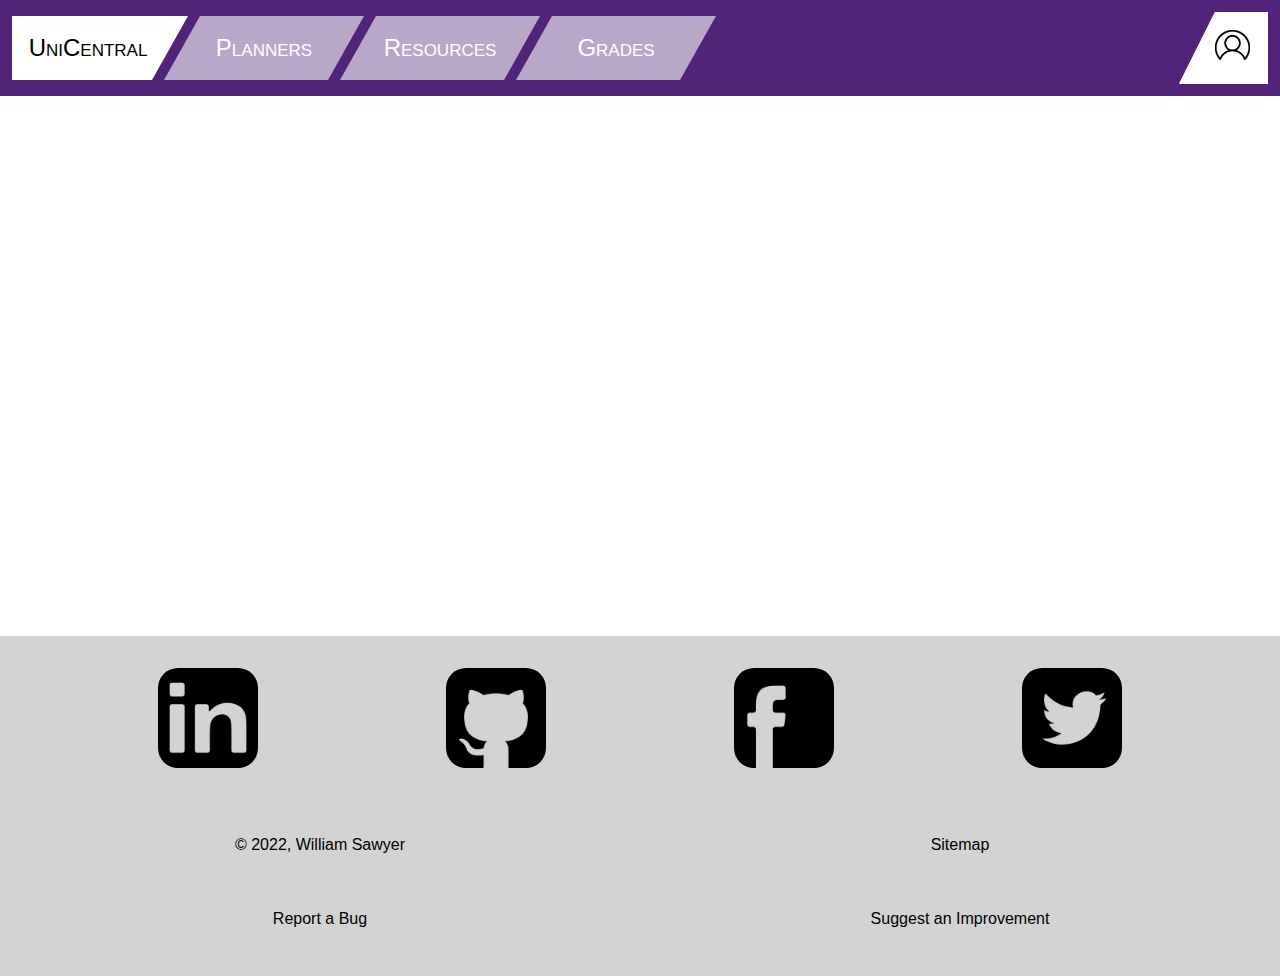
==== index.html @ 8cdf9dbf "Implemented header and footer responsiveness" ====
<!doctype html>
<html lang="en">
    <head>
        <title>UniCentral | Home</title>
        <meta name="viewport" content="width=device-width, initial-scale=1.0">
        <link rel="stylesheet" href="css/style.css">
        <script src="js/jquery-3.6.0.min.js"hidden></script>
        <script src="js/menu.js"></script>
    </head>
    <body>
        <header>
            <a href="index.html" id="logo">UniCentral</a>
            <a href="planners.html" class="menu">Planners</a>
            <a href="resources.html" class="menu">Resources</a>
            <a href="grades.html" class="menu">Grades</a>
            <a href="account.html" id="account" class="menu"><img src="images/account.jpg"></a>
            <a onclick="toggleDropdown()" id="menu"><img src="images/menu.png"></a>
        </header>
        <div id="dropdown">
            <a href="planners.html">Planners</a>
            <a href="resources.html">Resources</a>
            <a href="grades.html">Grades</a>
            <a href="account.html">Account</a>
        </div>

        <!-- TODO: Fix height of account/menu image container -->
        <!-- TODO: Implement path -->
        <!-- TODO: Fix footer #other text -->

        <!-- Body content -->
        <br><br><br><br><br><br><br><br><br><br>
        <br><br><br><br><br><br><br><br><br><br>
        <br><br><br><br><br><br><br><br><br><br>

        <footer>
            <nav id="other">
                <p>&copy; 2022, William Sawyer</p>
                <a href="sitemap.html">Sitemap</a>
                <a href="bug.html">Report a Bug</a>
                <a href="improvement.html">Suggest an Improvement</a>
            </nav>
            <div id="social">
                <a href="https://www.linkedin.com/in/willsawyerrrr" target="new"><img src="images/linkedin.png"></a>
                <a href="https://github.com/willsawyerrrr" target="new"><img src="images/github.png"></a>
                <a href="https://www.facebook.com/willsawyerrrr" target="new"><img src="images/facebook.png"></a>
                <a href="https://twitter.com/willsawyerrrr" target="new"><img src="images/twitter.png"></a>
            </ul>
        </footer>
    </body>
</html>
---- css/style.css ----
body {
    font-family: Verdana, "Geneva", Tahoma, sans-serif;
    margin: 0;
    box-sizing: border-box;
}


/* Beginning of header elements. */
header {
    background-color: #51247A; /* UQ Purple */
    width: 100%;
    display: flex;
    align-items: center;
    flex-direction: row;
}

header > a {
    background-color: rgba(255, 255, 255, 0.6);
    color: rgba(255, 255, 255, 1);
    font-size: x-large;
    text-align: center;
    text-decoration: none;
    font-variant: small-caps;
    display: block;
    min-width: 10%;
    padding: 0.75em 1.5em;
    margin: 0.5em -1.5em 0.5em 0.5em;
    clip-path: polygon(1.5em 0, 100% 0, calc(100% - 1.5em) 100%, 0 100%);
}

header > a:hover {
    background-color: blueviolet;
}

#logo, #account, #menu {
    background-color: rgba(255, 255, 255, 1);
    color: black;
    transform: none;
}

#logo {
    padding-left: 0.5em;
    clip-path: polygon(0 0, 100% 0, calc(100% - 1.5em) 100%, 0 100%);
}

#account, #menu {
    min-width: 0;
    padding-right: 0.75em;
    margin-left: auto;
    margin-right: 0.5em;
    height: 1.5em;
    clip-path: polygon(1.5em 0, 100% 0, 100% 100%, 0 100%);
    align-items: center;
    z-index: 5;
}

#account img, #menu img {
    max-height: 30px;
    padding: 0;
}

#dropdown {
    background-color: white;
    border: solid 4px #51247A; /* UQ Purple */
    position: absolute;
    right: 8px;
    top: 5em;
    display: flex;
    flex-direction: column;
    justify-content: space-around;
}

#dropdown a {
    background-color: rgba(80, 36, 122, 0.6);
    color: rgba(255, 255, 255, 1);
    font-size: larger;
    text-align: center;
    text-decoration: none;
    font-variant: small-caps;
    display: block;
    padding: 0.75em 1.5em;
    margin: 0.5em 0.5em 0 0.5em;
}

#dropdown a:last-child {
    margin-bottom: 0.5em;
}

#menu, #dropdown {
    display: none;
}
/* End of header elements. */


/* Beginning of footer elements. */
footer {
    background-color: lightgray;
    width: 100%;
    display: flex;
    justify-content: space-between;
    align-items: center;
}

#other {
    display: flex;
    flex-wrap: wrap;
    row-gap: 40px;
    justify-content: space-between;
    flex-direction: row;
    height: 100%;
    margin-left: 2em;
}

#other > * {
    color: black;
    align-self: center;
    width: 50%;
}

#other a {
    text-decoration: none;
}

#other a:hover {
    color: #51247A;
    text-decoration: underline;
}

#social {
    display: flex;
    justify-content: space-around;
    flex-direction: row;
    flex-wrap: nowrap;
    align-items: center;
    height: 100%;
}

#social a {
    height: 60%;
    margin: 2em;
}

#social img {
    max-height: 100px;
    max-width: 20vw;
    border-radius: 20%;
}
/* End of footer elements. */


/* Beginning of screen size responsiveness. */
/* Footer changes to vertical at 1300px. */
@media only screen and (max-width: 1300px) {
    footer {
        flex-direction: column-reverse;
        text-align: center;
    }

    #other {
        width: 100%;
        margin: 3em 2em;
    }

    #social {
        width: 90%;
        margin: 2em;
        margin-bottom: 0;
        display: flex;
        justify-content: space-between;
    }
    
    #social a {
        margin: auto;
        width: 18%;
    }
}

/* Header changes to dropdown at 1000px. */
@media only screen and (max-width: 1000px) {
    .menu { /* - */
        display: none;
    }

    #menu {
        display: block;
    }

    #account {
        display: none;
    }
}

/* Footer text changes to one column at 600px. */
@media only screen and (max-width: 600px) {
    #other {
        flex-direction: column;
    }
}
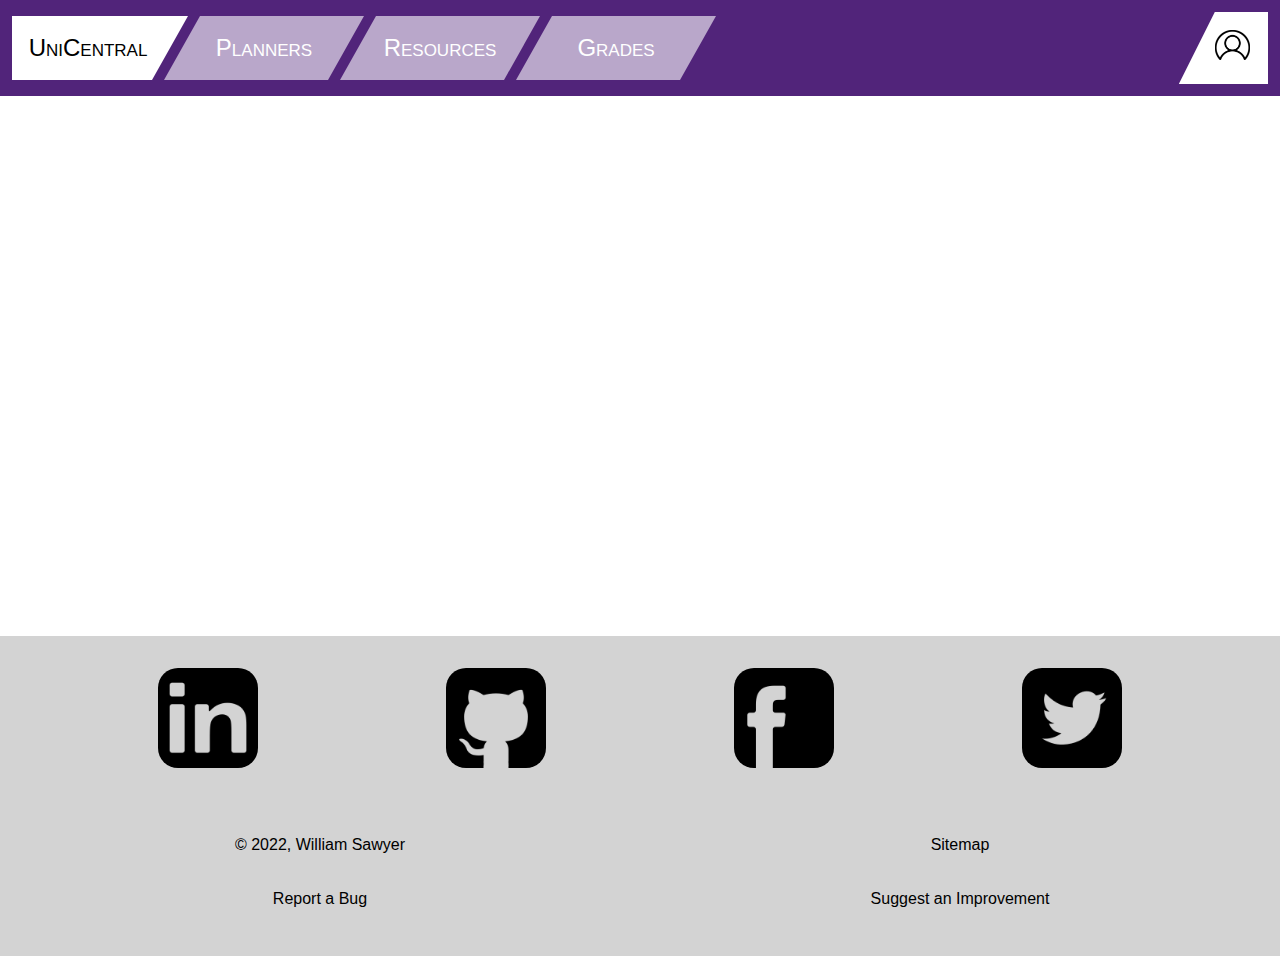
==== commit 1e8569b4: "Correct styling on footer text" ====
--- a/index.html
+++ b/index.html
@@ -25,7 +25,6 @@
 
         <!-- TODO: Fix height of account/menu image container -->
         <!-- TODO: Implement path -->
-        <!-- TODO: Fix footer #other text -->
 
         <!-- Body content -->
         <br><br><br><br><br><br><br><br><br><br>
--- a/css/style.css
+++ b/css/style.css
@@ -104,8 +104,8 @@
 #other {
     display: flex;
     flex-wrap: wrap;
-    row-gap: 40px;
-    justify-content: space-between;
+    row-gap: 20px;
+    justify-content: space-around;
     flex-direction: row;
     height: 100%;
     margin-left: 2em;
@@ -115,9 +115,6 @@
     color: black;
     align-self: center;
     width: 50%;
-}
-
-#other a {
     text-decoration: none;
 }
 
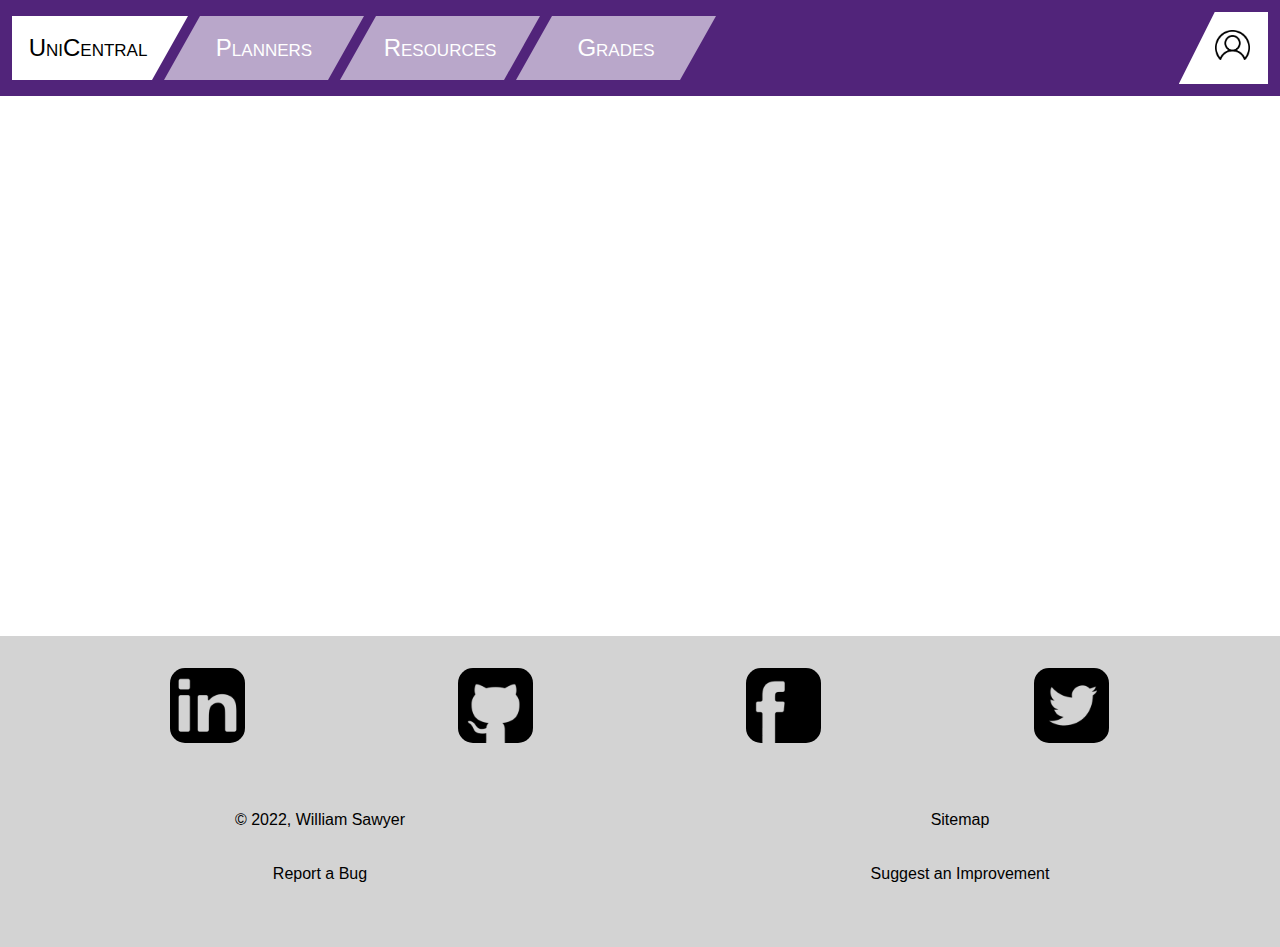
==== commit b9fb7b17: "Made dropdown menu appear on hover" ====
--- a/index.html
+++ b/index.html
@@ -5,6 +5,7 @@
         <meta name="viewport" content="width=device-width, initial-scale=1.0">
         <link rel="stylesheet" href="css/style.css">
         <script src="js/jquery-3.6.0.min.js"hidden></script>
+        <script src="js/onload.js"></script>
         <script src="js/menu.js"></script>
     </head>
     <body>
@@ -13,18 +14,19 @@
             <a href="planners.html" class="menu">Planners</a>
             <a href="resources.html" class="menu">Resources</a>
             <a href="grades.html" class="menu">Grades</a>
-            <a href="account.html" id="account" class="menu"><img src="images/account.jpg"></a>
-            <a onclick="toggleDropdown()" id="menu"><img src="images/menu.png"></a>
+            <a href="account.html" id="account" class="menu"><img src="images/account.jpg" alt="Account icon"></a>
+
+            <a  id="menu" onmouseenter="showDropdown()" onmouseleave="hideDropdown()">
+                <img src="images/menu.png" alt="Menu icon">
+            </a>
         </header>
-        <div id="dropdown">
+        <div id="dropdown"
+            onmouseenter=showDropdown() onmouseleave=hideDropdown()>
             <a href="planners.html">Planners</a>
             <a href="resources.html">Resources</a>
             <a href="grades.html">Grades</a>
             <a href="account.html">Account</a>
         </div>
-
-        <!-- TODO: Fix height of account/menu image container -->
-        <!-- TODO: Implement path -->
 
         <!-- Body content -->
         <br><br><br><br><br><br><br><br><br><br>
@@ -39,11 +41,11 @@
                 <a href="improvement.html">Suggest an Improvement</a>
             </nav>
             <div id="social">
-                <a href="https://www.linkedin.com/in/willsawyerrrr" target="new"><img src="images/linkedin.png"></a>
-                <a href="https://github.com/willsawyerrrr" target="new"><img src="images/github.png"></a>
-                <a href="https://www.facebook.com/willsawyerrrr" target="new"><img src="images/facebook.png"></a>
-                <a href="https://twitter.com/willsawyerrrr" target="new"><img src="images/twitter.png"></a>
-            </ul>
+                <a href="https://www.linkedin.com/in/willsawyerrrr" target="new"><img src="images/linkedin.png" alt="LinkedIn logo"></a>
+                <a href="https://github.com/willsawyerrrr" target="new"><img src="images/github.png" alt="GitHub logo"></a>
+                <a href="https://www.facebook.com/willsawyerrrr" target="new"><img src="images/facebook.png" alt="Facebook logo"></a>
+                <a href="https://twitter.com/willsawyerrrr" target="new"><img src="images/twitter.png" alt="Twitter logo"></a>
+            </div>
         </footer>
     </body>
 </html>--- a/css/style.css
+++ b/css/style.css
@@ -29,13 +29,19 @@
 }
 
 header > a:hover {
-    background-color: blueviolet;
+    background-color: rgba(255, 255, 255, 0.2);
 }
 
 #logo, #account, #menu {
     background-color: rgba(255, 255, 255, 1);
     color: black;
     transform: none;
+}
+
+#logo:hover,
+#account:hover,
+#menu:hover {
+    background-color: rgba(255, 255, 255, 0.3);
 }
 
 #logo {
@@ -92,6 +98,43 @@
 /* End of header elements. */
 
 
+/* Beginning of path elements. */
+#path {
+    width: max-content;
+    display: flex;
+    flex-direction: row;
+    justify-content: start;
+    align-items: center;
+    text-align: center;
+}
+
+#path a {
+    color: black;
+    margin: 10px;
+    text-decoration: none;
+    vertical-align: middle;
+}
+
+#path img {
+    height: 20px;
+}
+/* End of path elements. */
+
+
+/* Beginning of main content. */
+#content {
+    margin: auto;
+    margin-top: 1em;
+    margin-bottom: 2em;
+    display: flex;
+    justify-content: center;
+    flex-direction: row;
+    flex-wrap: wrap;
+    width: 90%;
+}
+/* End of main content. */
+
+
 /* Beginning of footer elements. */
 footer {
     background-color: lightgray;
@@ -108,7 +151,8 @@
     justify-content: space-around;
     flex-direction: row;
     height: 100%;
-    margin-left: 2em;
+    margin-left: 5em;
+    padding-bottom: 1em;
 }
 
 #other > * {
@@ -130,15 +174,16 @@
     flex-wrap: nowrap;
     align-items: center;
     height: 100%;
+    margin-right: 3em;
 }
 
 #social a {
     height: 60%;
-    margin: 2em;
+    margin: 3em 2em;
 }
 
 #social img {
-    max-height: 100px;
+    max-height: 75px;
     max-width: 20vw;
     border-radius: 20%;
 }
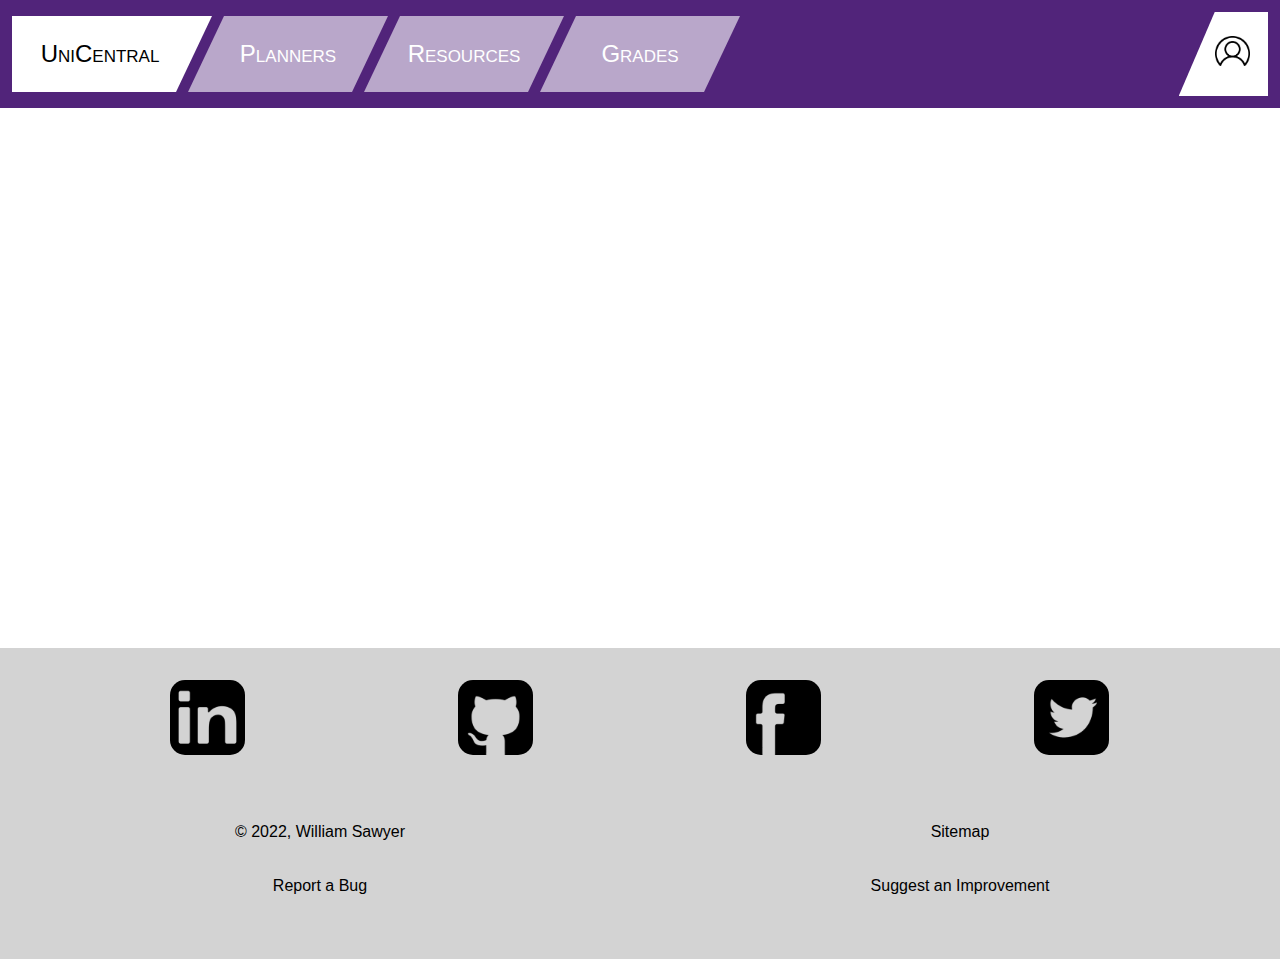
==== commit e9448fbe: "Utilised URL parameters" ====
--- a/index.html
+++ b/index.html
@@ -12,8 +12,8 @@
         <header>
             <a href="index.html" id="logo">UniCentral</a>
             <a href="planners.html" class="menu">Planners</a>
-            <a href="resources.html" class="menu">Resources</a>
-            <a href="grades.html" class="menu">Grades</a>
+            <a href="courses.html?intention=resources" class="menu">Resources</a>
+            <a href="courses.html?intention=grades" class="menu">Grades</a>
             <a href="account.html" id="account" class="menu"><img src="images/account.jpg" alt="Account icon"></a>
 
             <a  id="menu" onmouseenter="showDropdown()" onmouseleave="hideDropdown()">
@@ -23,8 +23,8 @@
         <div id="dropdown"
             onmouseenter=showDropdown() onmouseleave=hideDropdown()>
             <a href="planners.html">Planners</a>
-            <a href="resources.html">Resources</a>
-            <a href="grades.html">Grades</a>
+            <a href="courses.html?intention=resources">Resources</a>
+            <a href="courses.html?intention=grades">Grades</a>
             <a href="account.html">Account</a>
         </div>
 
--- a/css/style.css
+++ b/css/style.css
@@ -23,7 +23,7 @@
     font-variant: small-caps;
     display: block;
     min-width: 10%;
-    padding: 0.75em 1.5em;
+    padding: 1em 1.5em;
     margin: 0.5em -1.5em 0.5em 0.5em;
     clip-path: polygon(1.5em 0, 100% 0, calc(100% - 1.5em) 100%, 0 100%);
 }
@@ -39,13 +39,13 @@
 }
 
 #logo:hover,
-#account:hover,
-#menu:hover {
+#account:hover {
     background-color: rgba(255, 255, 255, 0.3);
 }
 
 #logo {
-    padding-left: 0.5em;
+    padding-left: 1em;
+    padding-right: 2em;
     clip-path: polygon(0 0, 100% 0, calc(100% - 1.5em) 100%, 0 100%);
 }
 
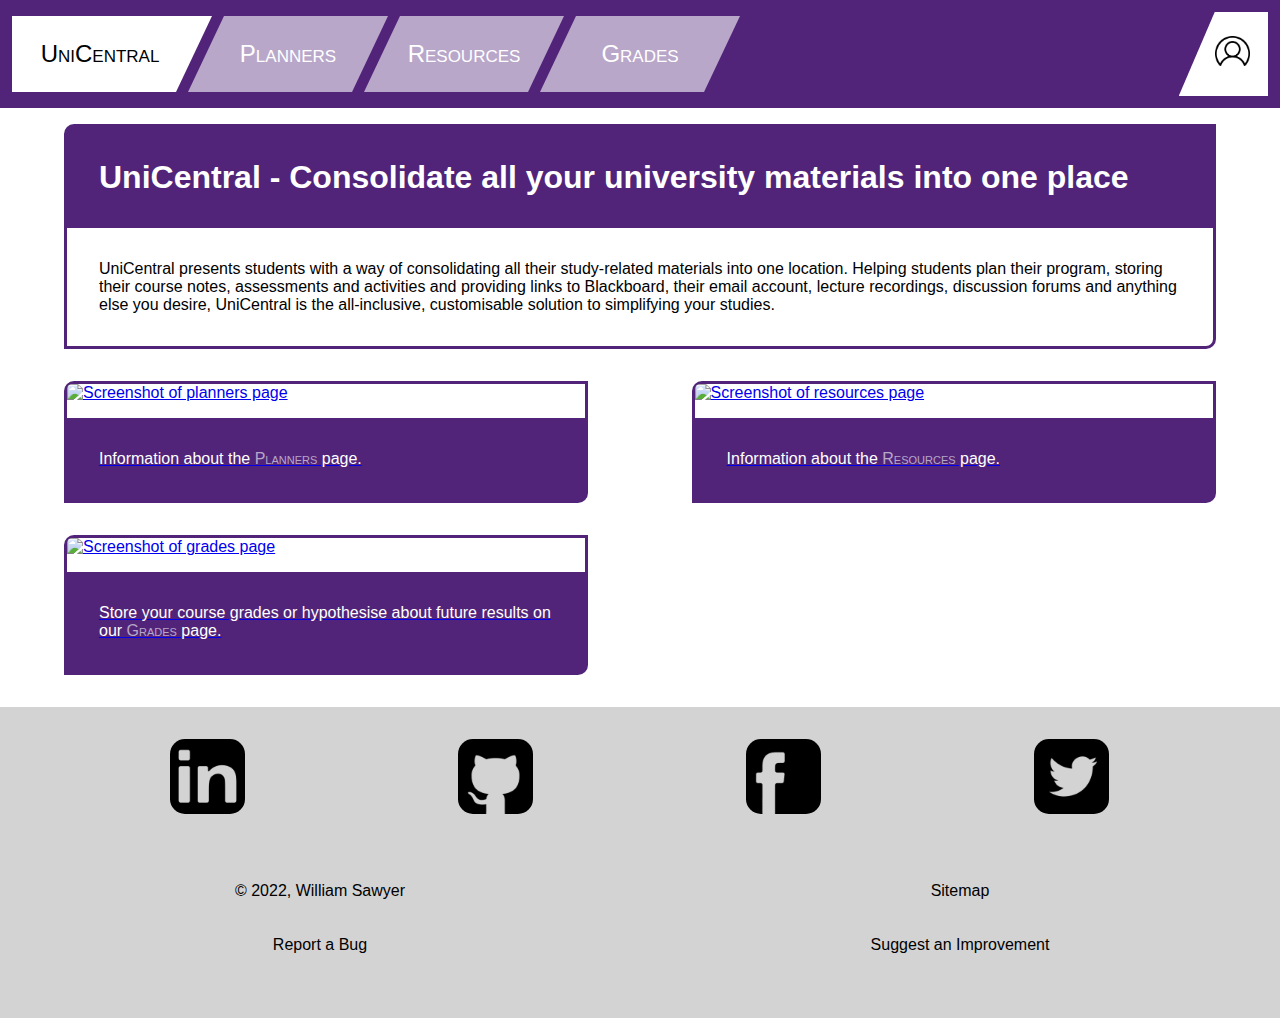
==== commit 8d14a14a: "Added home page content" ====
--- a/index.html
+++ b/index.html
@@ -4,6 +4,7 @@
         <title>UniCentral | Home</title>
         <meta name="viewport" content="width=device-width, initial-scale=1.0">
         <link rel="stylesheet" href="css/style.css">
+        <link rel="stylesheet" href="css/content-panes.css">
         <script src="js/jquery-3.6.0.min.js"hidden></script>
         <script src="js/onload.js"></script>
         <script src="js/menu.js"></script>
@@ -28,10 +29,34 @@
             <a href="account.html">Account</a>
         </div>
 
-        <!-- Body content -->
-        <br><br><br><br><br><br><br><br><br><br>
-        <br><br><br><br><br><br><br><br><br><br>
-        <br><br><br><br><br><br><br><br><br><br>
+        <div id="content">
+            <div id="blurb">
+                <h1>UniCentral - Consolidate all your university materials into one place</h1>
+                <p>UniCentral presents students with a way of consolidating all their study-related materials into one location. Helping students plan their program, storing their course notes, assessments and activities and providing links to Blackboard, their email account, lecture recordings, discussion forums and anything else you desire, UniCentral is the all-inclusive, customisable solution to simplifying your studies.
+                </p>
+            </div>
+
+            <div id="planners">
+                <a href="planners.html">
+                    <img src="images/planners.jpg" alt="Screenshot of planners page">
+                    <p>Information about the <span>Planners</span> page.</p>
+                </a>
+            </div>
+
+            <div id="resources">
+                <a href="courses.html?intention=resources">
+                    <img src="images/resources.jpg" alt="Screenshot of resources page">
+                    <p>Information about the <span>Resources</span> page.</p>
+                </a>
+            </div>
+            
+            <div id="grades">
+                <a href="courses.html?intention=grades">
+                    <img src="images/grades.jpg" alt="Screenshot of grades page">
+                    <p>Store your course grades or hypothesise about future results on our <span>Grades</span> page.</p>
+                </a>
+            </div>
+        </div>
 
         <footer>
             <nav id="other">
--- a/css/content-panes.css
+++ b/css/content-panes.css
@@ -0,0 +1,69 @@
+/* Beginning of content elements. */
+#content {
+    justify-content: space-between;
+    gap: 2em;
+}
+
+#content div {
+    padding: 0;
+    border: 3px solid #51247A; /* UQ Purple */
+    border-top-left-radius: 10px;
+    border-bottom-right-radius: 10px;
+    flex-basis: 45%;
+}
+
+#content a {
+    display: flex;
+    justify-content: space-between;
+    flex-direction: column;
+    height: 100%;
+}
+
+#content img {
+    border-top-left-radius: 5px;
+    width: 100%;
+    margin: 0;
+}
+
+#content p {
+    background-color: #51247A; /* UQ Purple */
+    color: white;
+    padding: 2em;
+    margin-bottom: 0;
+}
+
+#content span {
+    color: rgba(255, 255, 255, 0.6);
+    font-variant: small-caps;
+    text-decoration: none;
+}
+
+/* Beginning of blurb elements. */
+#content #blurb {
+    flex-basis: 100%;
+}
+
+#blurb h1 {
+    background-color: #51247A; /* UQ Purple */
+    color: white;
+    padding: 1em;
+    margin: 0;
+}
+
+#blurb p {
+    background-color: white;
+    color: black;
+    margin: 0;
+    border-bottom-right-radius: 10px;
+}
+/* End of blurb elements. */
+/* End of content elements. */
+
+
+/* Beginning of screen size responsiveness. */
+/* Content windows increase size at 1000px. */
+@media only screen and (max-width: 1000px) {
+    #content div {
+        flex-basis: 90%;
+    }
+}
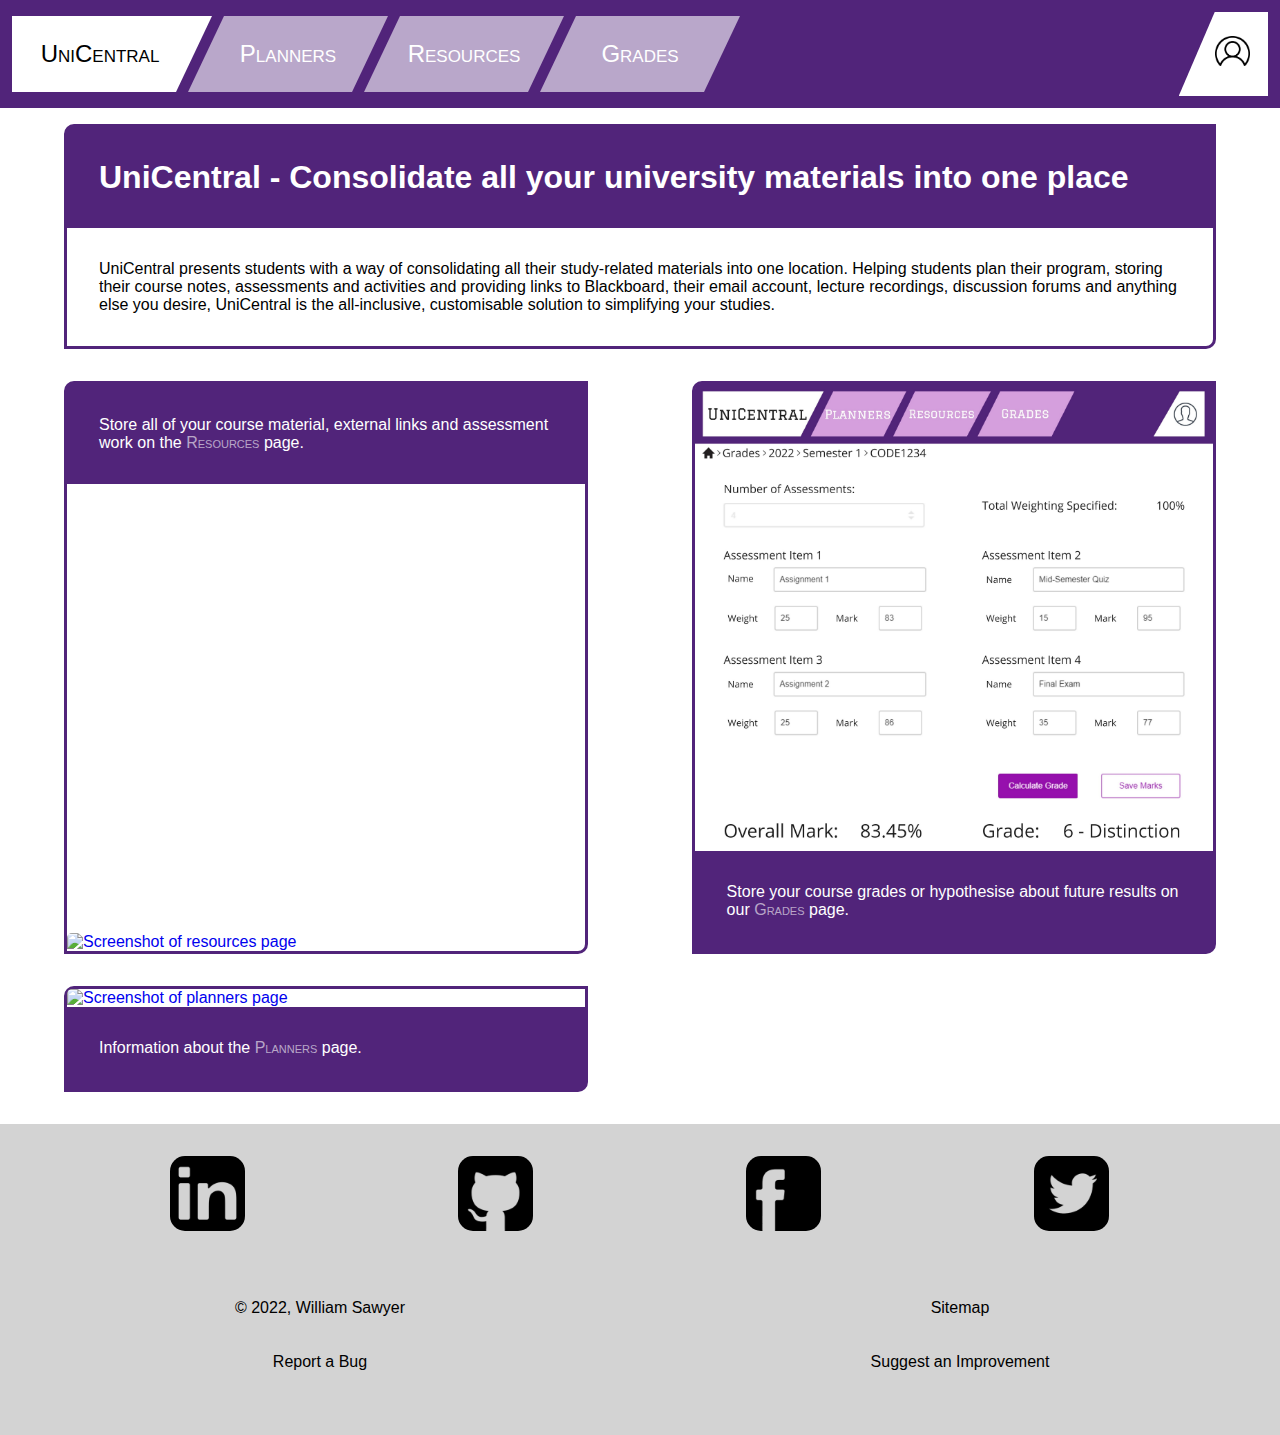
==== commit 598c7a1e: "Added description for resources page" ====
--- a/index.html
+++ b/index.html
@@ -36,17 +36,10 @@
                 </p>
             </div>
 
-            <div id="planners">
-                <a href="planners.html">
-                    <img src="images/planners.jpg" alt="Screenshot of planners page">
-                    <p>Information about the <span>Planners</span> page.</p>
-                </a>
-            </div>
-
             <div id="resources">
                 <a href="courses.html?intention=resources">
+                    <p>Store all of your course material, external links and assessment work on the <span>Resources</span> page.</p>
                     <img src="images/resources.jpg" alt="Screenshot of resources page">
-                    <p>Information about the <span>Resources</span> page.</p>
                 </a>
             </div>
             
@@ -54,6 +47,13 @@
                 <a href="courses.html?intention=grades">
                     <img src="images/grades.jpg" alt="Screenshot of grades page">
                     <p>Store your course grades or hypothesise about future results on our <span>Grades</span> page.</p>
+                </a>
+            </div>
+
+            <div id="planners">
+                <a href="planners.html">
+                    <img src="images/planners.jpg" alt="Screenshot of planners page">
+                    <p>Information about the <span>Planners</span> page.</p>
                 </a>
             </div>
         </div>
--- a/css/style.css
+++ b/css/style.css
@@ -16,7 +16,7 @@
 
 header > a {
     background-color: rgba(255, 255, 255, 0.6);
-    color: rgba(255, 255, 255, 1);
+    color: white;
     font-size: x-large;
     text-align: center;
     text-decoration: none;
@@ -70,7 +70,7 @@
     border: solid 4px #51247A; /* UQ Purple */
     position: absolute;
     right: 8px;
-    top: 5em;
+    top: 5.5em;
     display: flex;
     flex-direction: column;
     justify-content: space-around;
@@ -132,6 +132,54 @@
     flex-wrap: wrap;
     width: 90%;
 }
+
+/* Beginning of input elements. */
+input, select {
+    border: 2px solid lightgrey;
+    color: black;
+    border-radius: 2px;
+    width: 90%;
+    padding: 0.75em;
+    margin-top: 0.5em;
+    margin-bottom: 2em;
+}
+
+input:focused, select:focused {
+    border: 10px solid lightgrey;
+}
+/* End of input elements. */
+
+/* Beginning of course elements. */
+#courses {
+    width: 100%;
+    display: flex;
+    flex-direction: row;
+    flex-wrap: wrap;
+    justify-content: flex-start;
+    column-gap: 2em;
+}
+
+.course {
+    flex-basis: 12em;
+}
+
+.course a {
+    text-decoration: none;
+    color: black;
+}
+
+.course p {
+    font-size: smaller;
+}
+
+.course p:first-child {
+    font-weight: bold;
+}
+
+.course p:last-child {
+    text-align: right;
+}
+/* End of course elements. */
 /* End of main content. */
 
 
@@ -232,9 +280,15 @@
     }
 }
 
-/* Footer text changes to one column at 600px. */
 @media only screen and (max-width: 600px) {
+    /* Truncate path at 600px. */
+    #sem-caret, #semester {
+        display: none;
+    }
+
+    /* Footer text changes to one column at 600px. */
     #other {
         flex-direction: column;
     }
-}+}
+/* End of screen size responsiveness. */
--- a/css/content-panes.css
+++ b/css/content-panes.css
@@ -13,6 +13,7 @@
 }
 
 #content a {
+    text-decoration: none;
     display: flex;
     justify-content: space-between;
     flex-direction: column;
@@ -29,6 +30,7 @@
     background-color: #51247A; /* UQ Purple */
     color: white;
     padding: 2em;
+    margin-top: 0;
     margin-bottom: 0;
 }
 
@@ -63,6 +65,10 @@
 /* Beginning of screen size responsiveness. */
 /* Content windows increase size at 1000px. */
 @media only screen and (max-width: 1000px) {
+    #content {
+        justify-content: space-around;
+    }
+
     #content div {
         flex-basis: 90%;
     }
